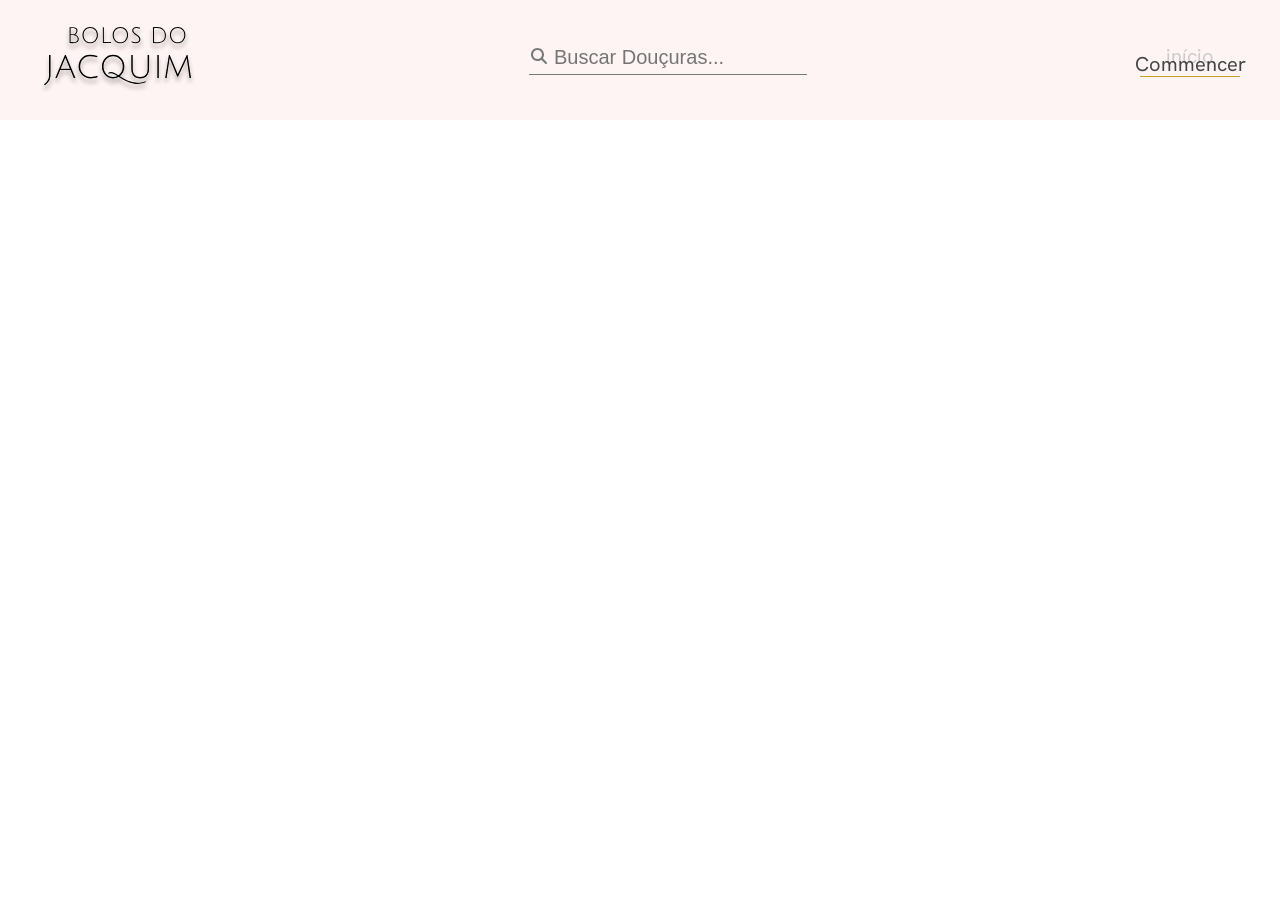
==== admProdutos/index.html @ 37fce0cb "inicio da pagina de cadastro e listagem de produtos" ====
<!DOCTYPE html>
<html lang="pt-br">

<head>
    <meta charset="UTF-8">
    <meta name="viewport" content="width=device-width, initial-scale=1.0">
    <title>bolos do jacquin</title>
    <link rel="stylesheet" href="style.css">
    <link rel="preconnect" href="https://fonts.googleapis.com">
    <link rel="preconnect" href="https://fonts.gstatic.com" crossorigin>
    <link
        href="https://fonts.googleapis.com/css2?family=Hanken+Grotesk:ital,wght@0,100..900;1,100..900&family=Libre+Caslon+Text:ital,wght@0,400;0,700;1,400&display=swap"
        rel="stylesheet">
        
</head>
<body>
    <header>
        <div class="container header_container">
            <img src="../img/logo.svg" alt="logo bolos do jacquin">

            <div class="box_busca">
                <svg xmlns="http://www.w3.org/2000/svg"
                    viewBox="0 0 640 640"><!--!Font Awesome Free 7.3.1 by @fontawesome - https://fontawesome.com License - https://fontawesome.com/license/free Copyright 2026 Fonticons, Inc.-->
                    <path
                        d="M480 272C480 317.9 465.1 360.3 440 394.7L566.6 521.4C579.1 533.9 579.1 554.2 566.6 566.7C554.1 579.2 533.8 579.2 521.3 566.7L394.7 440C360.3 465.1 317.9 480 272 480C157.1 480 64 386.9 64 272C64 157.1 157.1 64 272 64C386.9 64 480 157.1 480 272zM272 416C351.5 416 416 351.5 416 272C416 192.5 351.5 128 272 128C192.5 128 128 192.5 128 272C128 351.5 192.5 416 272 416z" />
                </svg>
                <input type="text" placeholder="Buscar Douçuras...">
            </div>

             <a class="link_inicio" href="">
                início
                <span>Commencer</span>
                <hr>
             </a>
        </div>

    </header>

    <main>

    </main>

    <footer>

    </footer>

</body>

</html>
---- admProdutos/style.css ----
*{
    margin: 0;
    padding: 0;
    box-sizing: border-box;
}

:root{
    --corPrincipal: #FFF4F4;
    --fontHanken: "Hanken Grotesk", sans-serif;
    --CorDourado: #C5A028;
}

.container{
    width: 95%;
    max-width: 1200px;
    margin: auto;
    /* background-color: aqua; */
}
header{
    background-color: var(--corPrincipal);
    font-family: var(--fontHanken);
}

.header_container{
display: flex;
justify-content: space-between;
align-items: center;
height: 120px;
}

.box_busca{
   position: relative; 
}

.box_busca svg{
    width: 20px;
    position: absolute;
    fill: #747878;

}

.box_busca input {
padding-left: 25px;
padding-bottom: 5px;
background-color: transparent;
border: none;
border-bottom: solid 1px #747878;
font-size: 20px;
}

.box_busca input{
    outline: none;
}

.link_inicio{
color: #CCCCCC;
text-decoration: none;
font-size: 20px;
position: relative;
text-align: center;
}

.link_inicio span{
color: #444444;
position: absolute;
left: -5px;
top: 8px;

}

.link_inicio hr{
    margin-top: 7px;
    width: 100px;
    background-color: var(--CorDourado) ;
    border: none;
    height: 1px;
}
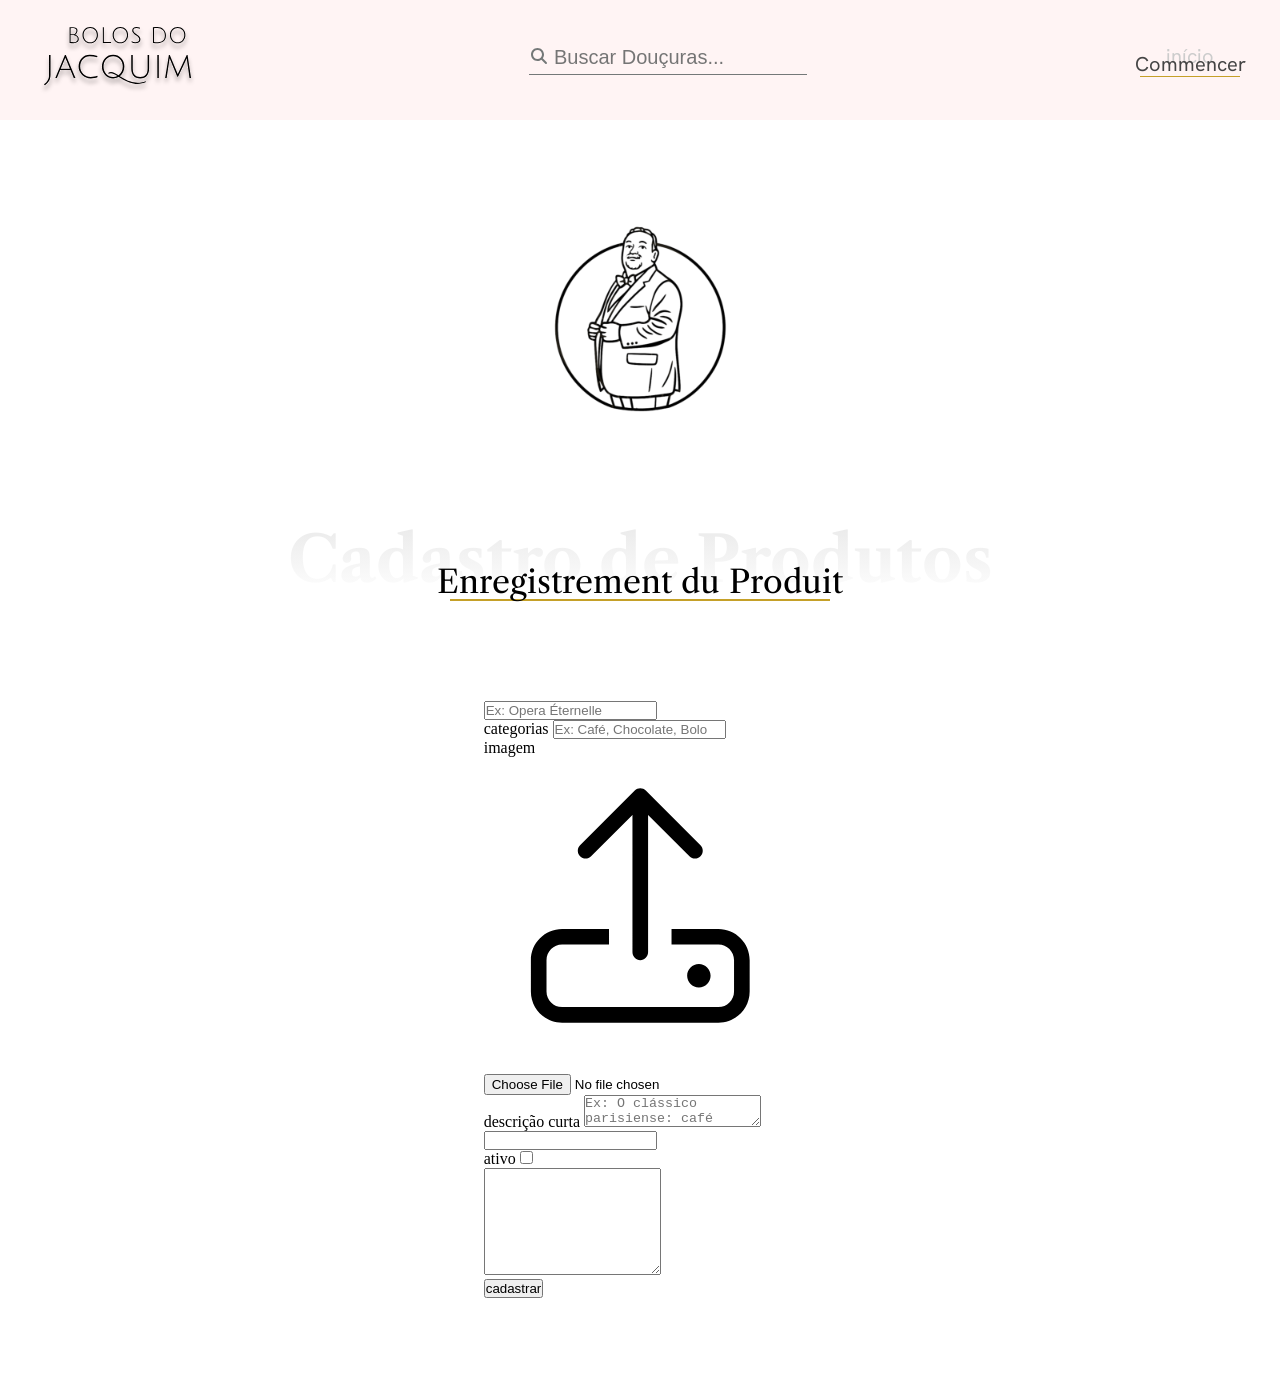
==== commit 46a6e25e: "iniciamos o formulario de cadastro de produto" ====
--- a/admProdutos/index.html
+++ b/admProdutos/index.html
@@ -1,4 +1,3 @@
-
 <!DOCTYPE html>
 <html lang="pt-br">
 
@@ -12,8 +11,9 @@
     <link
         href="https://fonts.googleapis.com/css2?family=Hanken+Grotesk:ital,wght@0,100..900;1,100..900&family=Libre+Caslon+Text:ital,wght@0,400;0,700;1,400&display=swap"
         rel="stylesheet">
-        
+
 </head>
+
 <body>
     <header>
         <div class="container header_container">
@@ -28,16 +28,93 @@
                 <input type="text" placeholder="Buscar Douçuras...">
             </div>
 
-             <a class="link_inicio" href="">
+            <a class="link_inicio" href="">
                 início
                 <span>Commencer</span>
                 <hr>
-             </a>
+            </a>
+
+            <button>
+                <svg xmlns="http://www.w3.org/2000/svg"
+                    viewBox="0 0 640 640"><!--!Font Awesome Free 7.3.1 by @fontawesome - https://fontawesome.com License - https://fontawesome.com/license/free Copyright 2026 Fonticons, Inc.-->
+                    <path
+                        d="M96 160C96 142.3 110.3 128 128 128L512 128C529.7 128 544 142.3 544 160C544 177.7 529.7 192 512 192L128 192C110.3 192 96 177.7 96 160zM96 320C96 302.3 110.3 288 128 288L512 288C529.7 288 544 302.3 544 320C544 337.7 529.7 352 512 352L128 352C110.3 352 96 337.7 96 320zM544 480C544 497.7 529.7 512 512 512L128 512C110.3 512 96 497.7 96 480C96 462.3 110.3 448 128 448L512 448C529.7 448 544 462.3 544 480z" />
+                </svg>
+            </button>
         </div>
 
     </header>
 
+
     <main>
+        <h1> Pagina administrativa - bolos do jacquin</h1>
+        <section class="cad_produtos">
+            <div class="container cad_container">
+                <img class="icon_jacquin" src="../img/Logo Bolos do Jacquin.png" alt="">
+                <div class="box_h2">
+                    <h2>Cadastro de Produtos</h2>
+                    <span>Enregistrement du Produit</span>
+                    <hr>
+                </div>
+
+                <form action="">
+                    <div class="inputs_form">
+                        <div class="form_coluna1">
+                            <div class="linha_form">
+                                <label for="nome"></label>
+                                <input placeholder="Ex: Opera Éternelle" type="text" name="" id="">
+                            </div>
+
+                            <div class="linha_form">
+                                <div class="input_cat">
+                                    <label for="">categorias</label>
+                                    <input type="text" placeholder="Ex: Café, Chocolate, Bolo" name="" id="">
+                                </div>
+                                <div class="input_img">
+                                    <span>imagem</span>
+                                    <label for="img">
+                                        <svg xmlns="http://www.w3.org/2000/svg"
+                                            viewBox="0 0 640 640"><!--! Font Awesome Pro 7.3.1 by @fontawesome - https://fontawesome.com License - https://fontawesome.com/license (Commercial License) Copyright 2026 Fonticons, Inc. -->
+                                            <path fill="currentColor"
+                                                d="M336 118.6L336 400C336 408.8 328.8 416 320 416C311.2 416 304 408.8 304 400L304 118.6L219.3 203.3C213.1 209.5 202.9 209.5 196.7 203.3C190.5 197.1 190.5 186.9 196.7 180.7L308.7 68.7C314.9 62.5 325.1 62.5 331.3 68.7L443.3 180.7C449.5 186.9 449.5 197.1 443.3 203.3C437.1 209.5 426.9 209.5 420.7 203.3L336 118.6zM256 384L160 384C142.3 384 128 398.3 128 416L128 480C128 497.7 142.3 512 160 512L480 512C497.7 512 512 497.7 512 480L512 416C512 398.3 497.7 384 480 384L384 384L384 352L480 352C515.3 352 544 380.7 544 416L544 480C544 515.3 515.3 544 480 544L160 544C124.7 544 96 515.3 96 480L96 416C96 380.7 124.7 352 160 352L256 352L256 384zM416 448C416 434.7 426.7 424 440 424C453.3 424 464 434.7 464 448C464 461.3 453.3 472 440 472C426.7 472 416 461.3 416 448z" />
+                                        </svg>
+                                    </label>
+                                    <input type="file" name="img" id="">
+                                </div>
+                            </div>
+                            <div class="linha_form">
+                                <label for="">descrição curta</label>
+                                <textarea
+                                    placeholder="Ex: O clássico parisiense: café arábica, chocolate amargo e biscuit joconde."
+                                    name="" id="" rows="2"></textarea>
+                            </div>
+                        </div>
+
+                        <div class="form_coluna2">
+                            <div class="linha_form">
+                                <div class="input_valor">
+                                    <label for="valor por quilo"></label>
+                                    <input type="text" name="" id="">
+                                </div>
+                                <div class="input_ativo">
+                                    <label for="">ativo</label>
+                                    <input type="checkbox" name="" id="">
+                                </div>
+                            </div>
+                    
+                            <div class="linha_form">
+                                <label for="descrição longa"></label>
+                                <textarea name="" id="" rows="7"></textarea>
+                            </div>
+
+
+                        </div>
+                    </div>
+                    <input type="button" value="cadastrar">
+                </form>
+            </div>
+
+        </section>
 
     </main>
 
--- a/admProdutos/style.css
+++ b/admProdutos/style.css
@@ -16,6 +16,16 @@
     margin: auto;
     /* background-color: aqua; */
 }
+
+h1 {
+    position: absolute;
+    width: 1px;
+    height: 1px;
+    margin: -1px;
+    overflow: hidden;
+}
+
+
 header{
     background-color: var(--corPrincipal);
     font-family: var(--fontHanken);
@@ -48,7 +58,7 @@
 font-size: 20px;
 }
 
-.box_busca input{
+.box_busca input :focus{
     outline: none;
 }
 
@@ -76,5 +86,137 @@
     height: 1px;
 }
 
-
-
+/* -----------botão menu-------- */
+
+.header_container button{
+    background-color: transparent;
+    border: none;
+    display: none;
+}
+
+
+
+.header_container button svg{
+    width: 45px;
+
+}
+
+/* -----------SEÇÃO CADASTRO DE PRODUTOS-------- */
+
+.cad_container{
+display: flex;
+flex-direction: column;
+align-items: center;
+padding: 100px 0;
+
+}
+
+.icon_jacquin{
+
+    width: 200px;
+}
+
+
+.box_h2 {
+    font-family: "Libre Caslon Text", serif;
+    /* background-color: aquamarine; */
+    display: flex;
+    flex-direction: column;
+    align-items: center;
+    position: relative;
+    margin-top: 100px;
+    margin-bottom: 100px;
+
+
+}
+
+.box_h2 h2 {
+    font-weight: 700;
+    font-size: 64px;
+    background-image: linear-gradient(0deg, #FFffff, #E9E9E9);
+    background-clip: text;
+    -webkit-background-clip: text;
+
+    color: transparent;
+    -webkit-text-fill-color: transparent;
+
+
+}
+
+.box_h2 span {
+    font-size: 32px;
+    position: absolute;
+    bottom: -10px;
+    margin-bottom: 10px;
+}
+
+.box_h2 hr {
+    max-width: 380px;
+    width: 100%;
+    background-color: #C5A028;
+    border: none;
+    height: 2px;
+
+}
+
+
+
+
+
+
+
+
+
+
+
+
+
+
+
+
+
+
+
+
+
+
+
+
+/* -----------midias-------- */
+
+@media screen and (max-width:768px){
+    .header_container button{
+        display: block;
+    }
+
+    .link_inicio,
+    .box_busca{
+        display: none;
+    }
+  
+    .box_h2 h2{
+        font-size: 32px;
+
+
+    }
+
+    .box_h2 span{
+
+        font-size: 20px;
+        bottom: -18;
+        margin-bottom: 20px;
+    }
+
+    .box_h2 hr{
+
+        margin-top: 10px;
+        width: 70%;
+    }
+    
+}
+
+    
+
+
+
+
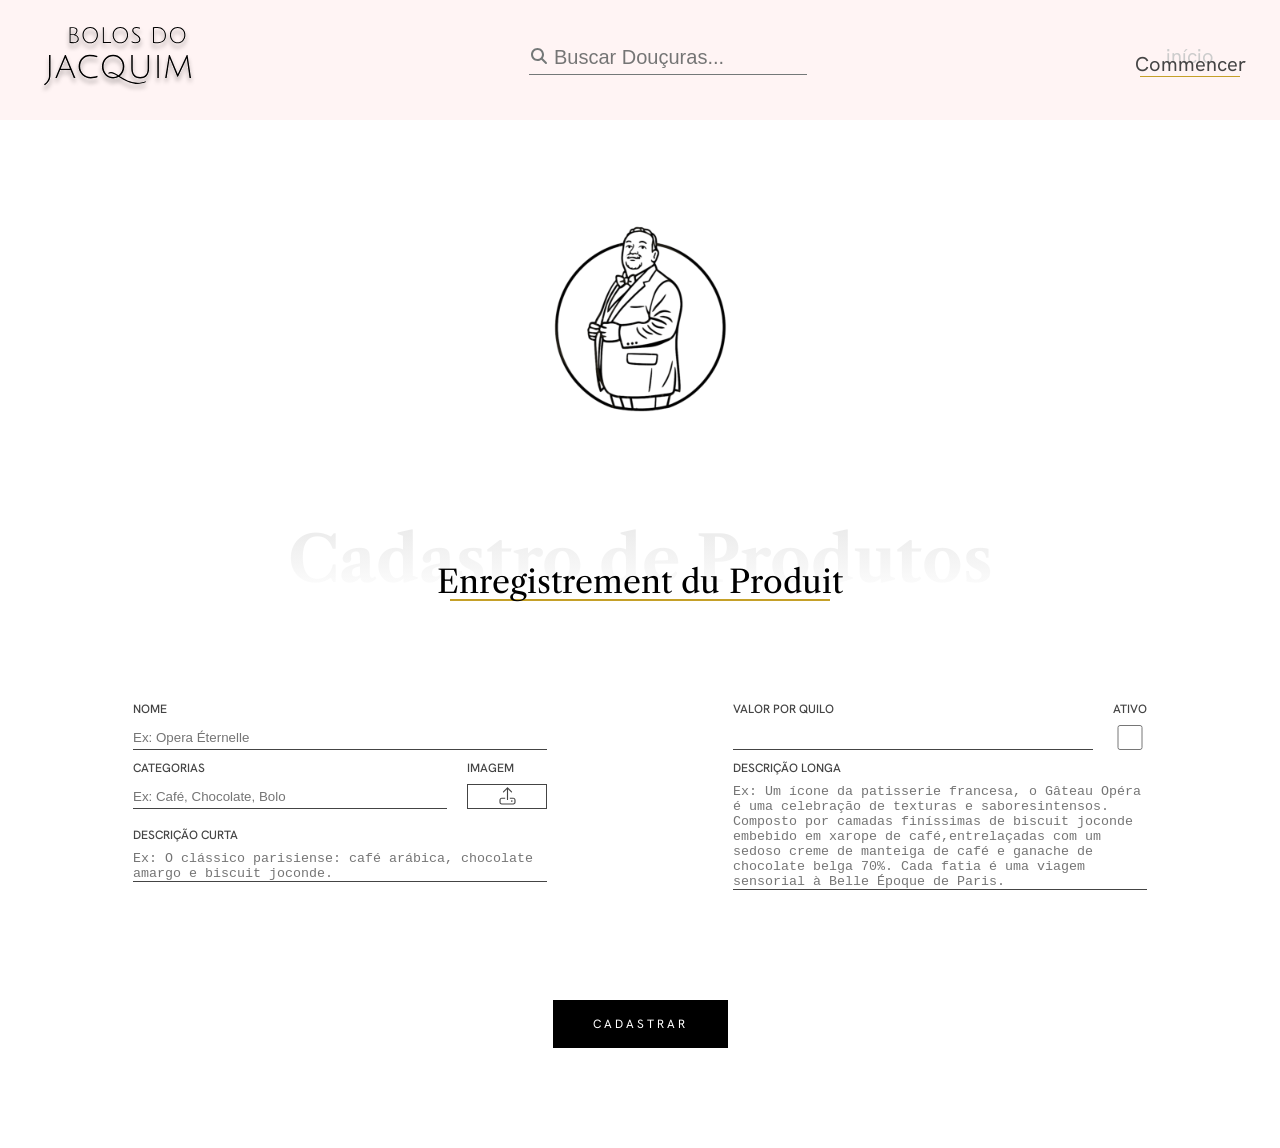
==== commit f45f7e62: "demos andamento no formulario de cadastro de produtos" ====
--- a/admProdutos/index.html
+++ b/admProdutos/index.html
@@ -44,8 +44,6 @@
         </div>
 
     </header>
-
-
     <main>
         <h1> Pagina administrativa - bolos do jacquin</h1>
         <section class="cad_produtos">
@@ -60,17 +58,17 @@
                 <form action="">
                     <div class="inputs_form">
                         <div class="form_coluna1">
-                            <div class="linha_form">
-                                <label for="nome"></label>
+                            <div class="linha_form lf_coluna">
+                                <label for="nome">nome</label>
                                 <input placeholder="Ex: Opera Éternelle" type="text" name="" id="">
                             </div>
 
-                            <div class="linha_form">
-                                <div class="input_cat">
+                            <div class="linha_form lf_linha">
+                                <div class="input_cat lf_coluna">
                                     <label for="">categorias</label>
                                     <input type="text" placeholder="Ex: Café, Chocolate, Bolo" name="" id="">
                                 </div>
-                                <div class="input_img">
+                                <div class="input_img lf_coluna">
                                     <span>imagem</span>
                                     <label for="img">
                                         <svg xmlns="http://www.w3.org/2000/svg"
@@ -79,10 +77,10 @@
                                                 d="M336 118.6L336 400C336 408.8 328.8 416 320 416C311.2 416 304 408.8 304 400L304 118.6L219.3 203.3C213.1 209.5 202.9 209.5 196.7 203.3C190.5 197.1 190.5 186.9 196.7 180.7L308.7 68.7C314.9 62.5 325.1 62.5 331.3 68.7L443.3 180.7C449.5 186.9 449.5 197.1 443.3 203.3C437.1 209.5 426.9 209.5 420.7 203.3L336 118.6zM256 384L160 384C142.3 384 128 398.3 128 416L128 480C128 497.7 142.3 512 160 512L480 512C497.7 512 512 497.7 512 480L512 416C512 398.3 497.7 384 480 384L384 384L384 352L480 352C515.3 352 544 380.7 544 416L544 480C544 515.3 515.3 544 480 544L160 544C124.7 544 96 515.3 96 480L96 416C96 380.7 124.7 352 160 352L256 352L256 384zM416 448C416 434.7 426.7 424 440 424C453.3 424 464 434.7 464 448C464 461.3 453.3 472 440 472C426.7 472 416 461.3 416 448z" />
                                         </svg>
                                     </label>
-                                    <input type="file" name="img" id="">
+                                    <input type="file" name="img" id="img">
                                 </div>
                             </div>
-                            <div class="linha_form">
+                            <div class="linha_form lf_coluna">
                                 <label for="">descrição curta</label>
                                 <textarea
                                     placeholder="Ex: O clássico parisiense: café arábica, chocolate amargo e biscuit joconde."
@@ -91,20 +89,21 @@
                         </div>
 
                         <div class="form_coluna2">
-                            <div class="linha_form">
-                                <div class="input_valor">
-                                    <label for="valor por quilo"></label>
+                            <div class="linha_form lf_linha">
+                                <div class="input_valor lf_coluna">
+                                    <label for="">valor por quilo</label>
                                     <input type="text" name="" id="">
                                 </div>
-                                <div class="input_ativo">
+                                <div class="input_ativo lf_coluna">
                                     <label for="">ativo</label>
                                     <input type="checkbox" name="" id="">
                                 </div>
                             </div>
-                    
-                            <div class="linha_form">
-                                <label for="descrição longa"></label>
-                                <textarea name="" id="" rows="7"></textarea>
+
+                            <div class="linha_form lf_coluna">
+                                <label for="">descrição longa</label>
+                                <textarea name="" id="" rows="7"
+                                    placeholder="Ex: Um ícone da patisserie francesa, o Gâteau Opéra é uma celebração de texturas e saboresintensos. Composto por camadas finíssimas de biscuit joconde embebido em xarope de café,entrelaçadas com um sedoso creme de manteiga de café e ganache de chocolate belga 70%. Cada fatia é uma viagem sensorial à Belle Époque de Paris."></textarea>
                             </div>
 
 
--- a/admProdutos/style.css
+++ b/admProdutos/style.css
@@ -162,8 +162,140 @@
 
 
 
-
-
+/* -----------formulario-------- */
+
+form{
+
+/* background-color: aquamarine; */
+width: 100%;
+}
+
+.inputs_form{
+display: flex;
+justify-content: space-around;
+width: 100%;
+max-width: 1200px;
+
+}
+
+.lf_coluna{
+display: flex;
+flex-direction: column;
+
+}
+
+.lf_linha{
+    display: flex;
+}
+
+
+
+
+
+.input_img svg{
+width: 23px;
+
+
+}
+
+
+.form_coluna1,
+.form_coluna2{
+
+    width: 414px;
+
+}
+
+
+
+
+.input_img span,
+form label{
+
+    font-family: var(--fontHanken);
+    text-transform: uppercase;
+    color: #444444;
+    font-size: 12px;
+    font-weight: 500;
+    margin-bottom: 8px;
+}
+
+.inputs_form input[type=text],
+.inputs_form textarea{
+
+background-color: transparent;
+border: none;
+border-bottom: solid 1px #444444;
+resize: none;
+}
+
+
+.inputs_form input[type=text] :focus,
+.inputs_form textarea :focus{
+outline: none;
+
+
+}
+
+
+
+.linha_form{
+
+    margin-bottom: 10px;
+}
+
+.inputs_form input[type=file]{
+display: none;
+
+}
+
+
+.input_img label{
+    /* background-color: blueviolet; */
+    display: flex;
+    align-items: center;
+    justify-content: center;
+    width: 80px;
+    border: solid 1px #444444;
+}
+
+.input_img label:hover{
+    cursor: pointer;
+}
+
+
+
+form input[type=checkbox],
+form input[type=text]{
+    height: 25px;
+}
+
+.input_cat input{
+width: 314px;
+margin-right: 20px;
+}
+
+.input_valor input{
+
+    margin-right: 20px;
+    width: 360px;
+}
+
+form input[type=button]{
+    margin:  100px auto 0;
+    display: block;
+    font-family: var(--fontHanken);
+border: none;
+    font-size: 12px;
+    text-transform: uppercase;
+    color: #FFFFFF;
+    text-decoration: none;
+    background-color: #000;
+    padding: 16px 40px;
+    letter-spacing: 3px;
+    font-weight: 500px;
+    
+}
 
 
 
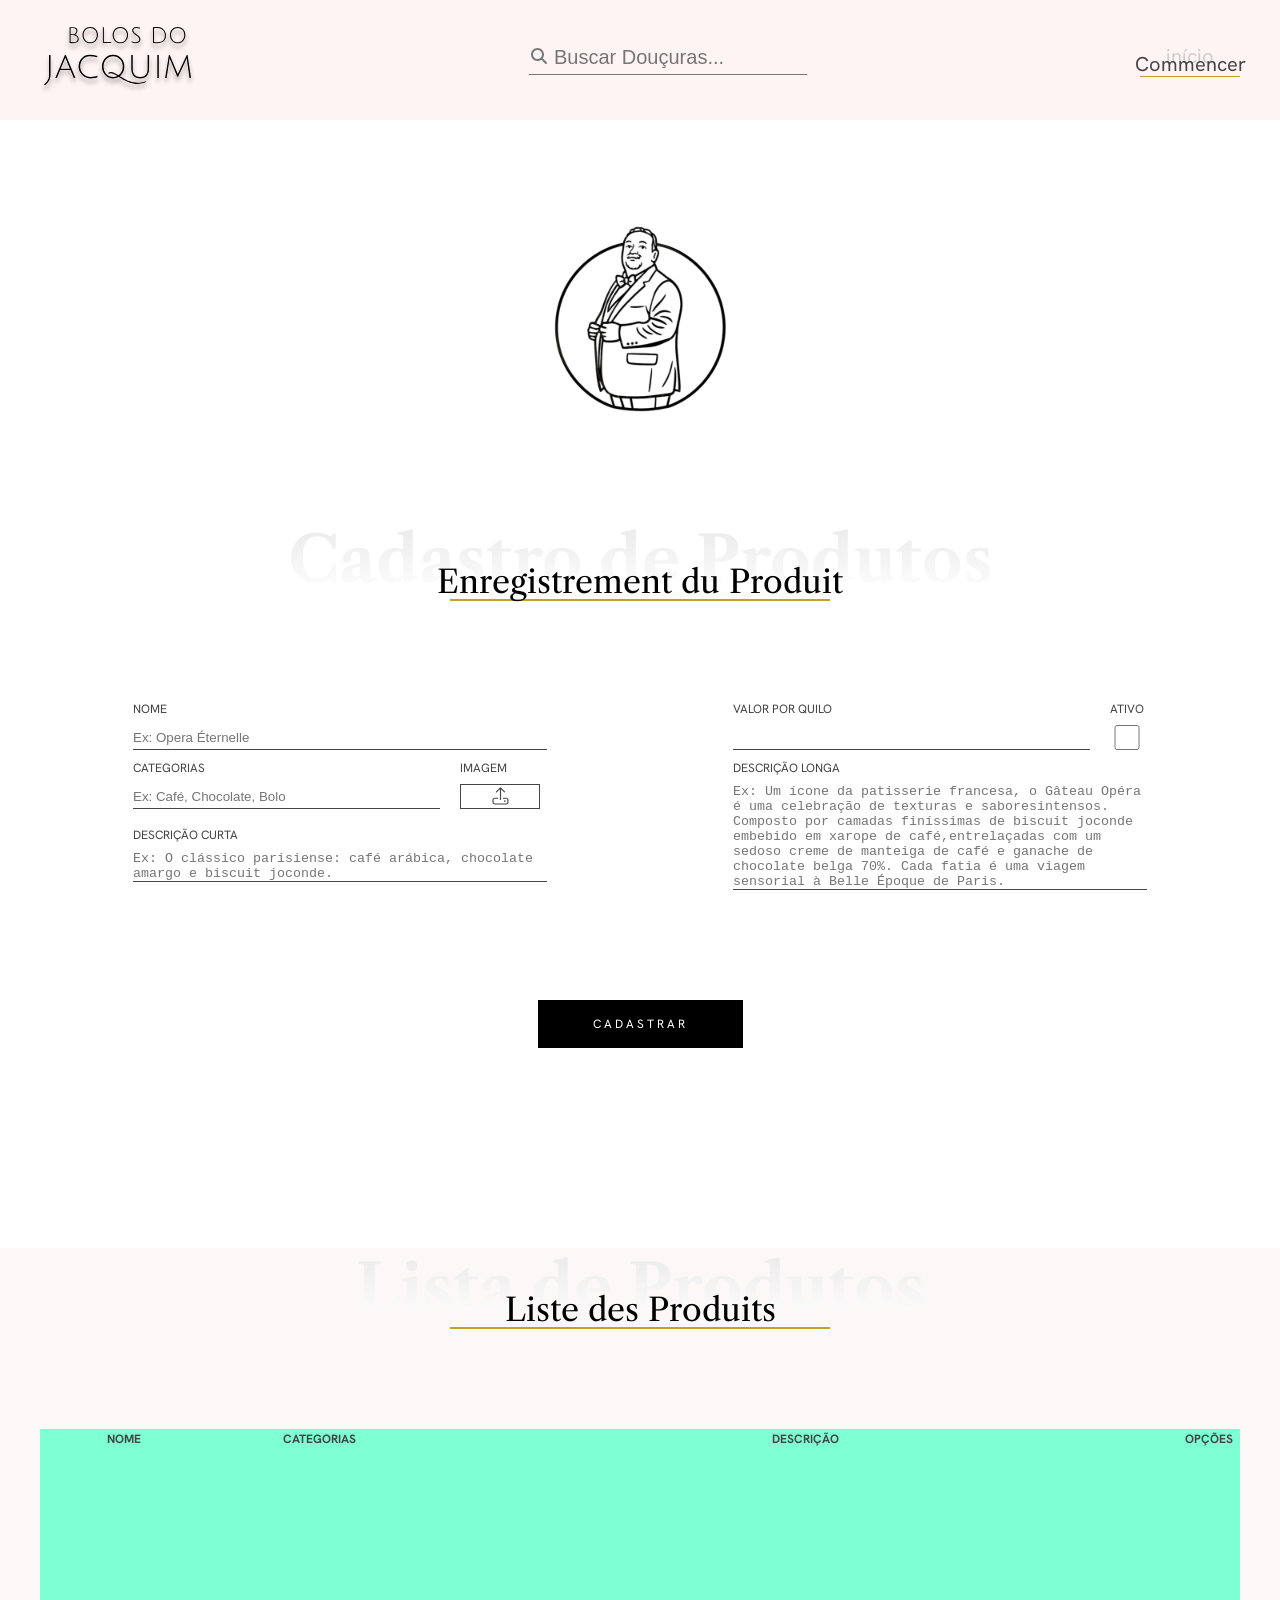
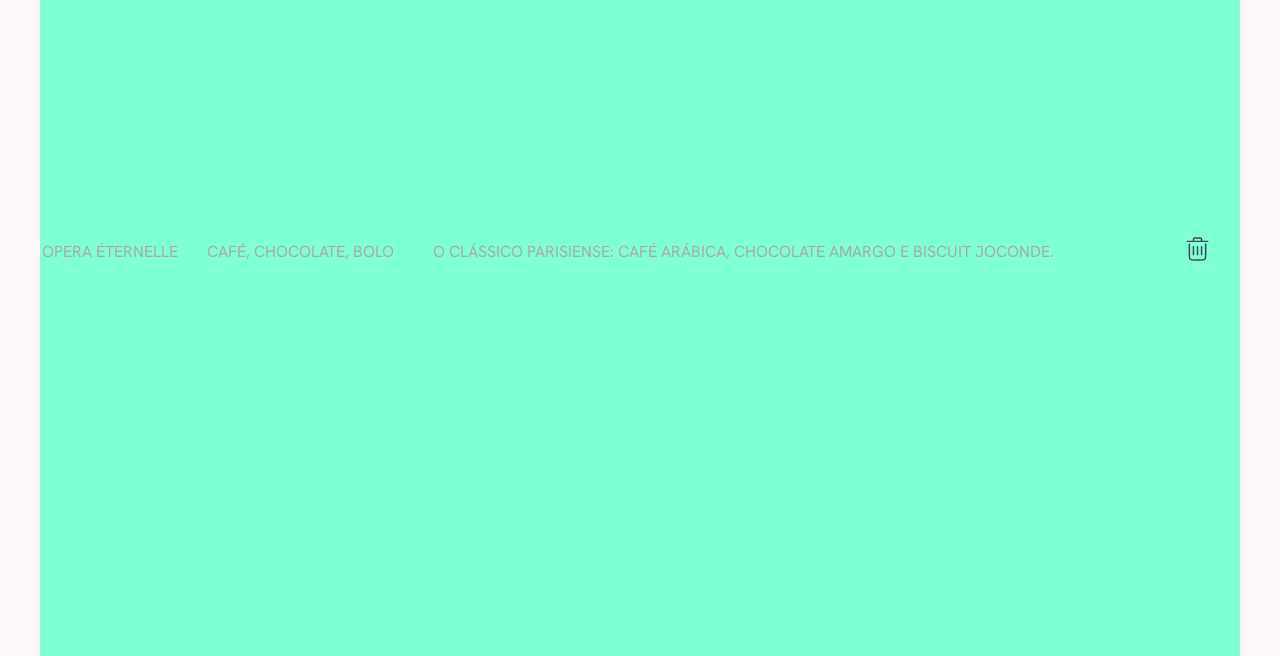
==== commit c6ad66cd: "Iniciamos a seção de listagem de produtos" ====
--- a/admProdutos/index.html
+++ b/admProdutos/index.html
@@ -62,7 +62,6 @@
                                 <label for="nome">nome</label>
                                 <input placeholder="Ex: Opera Éternelle" type="text" name="" id="">
                             </div>
-
                             <div class="linha_form lf_linha">
                                 <div class="input_cat lf_coluna">
                                     <label for="">categorias</label>
@@ -87,7 +86,6 @@
                                     name="" id="" rows="2"></textarea>
                             </div>
                         </div>
-
                         <div class="form_coluna2">
                             <div class="linha_form lf_linha">
                                 <div class="input_valor lf_coluna">
@@ -105,8 +103,6 @@
                                 <textarea name="" id="" rows="7"
                                     placeholder="Ex: Um ícone da patisserie francesa, o Gâteau Opéra é uma celebração de texturas e saboresintensos. Composto por camadas finíssimas de biscuit joconde embebido em xarope de café,entrelaçadas com um sedoso creme de manteiga de café e ganache de chocolate belga 70%. Cada fatia é uma viagem sensorial à Belle Époque de Paris."></textarea>
                             </div>
-
-
                         </div>
                     </div>
                     <input type="button" value="cadastrar">
@@ -115,6 +111,46 @@
 
         </section>
 
+        <section class="list_produtos">
+            <div class="container list_container">
+                <div class="box_h2">
+                    <h2>Lista de Produtos</h2>
+                    <span>Liste des Produits</span>
+                    <hr>
+                </div>
+
+                <table>
+                    <thead>
+                        <tr>
+                            <th>nome</th>
+                            <th>categorias</th>
+                            <th>descrição</th>
+                            <th>opções</th>
+                        </tr>
+                    </thead>
+                    <tbody>
+                        <tr>
+                            <td>Opera Éternelle</td>
+                            <td>Café, Chocolate, Bolo</td>
+                            <td>O clássico parisiense: café
+                                arábica, chocolate amargo e biscuit
+                                joconde.</td>
+                            <td>
+                                <?xml version="1.0" encoding="utf-8"?><!-- Uploaded to: SVG Repo, www.svgrepo.com, Generator: SVG Repo Mixer Tools -->
+                                <svg width="800px" height="800px" viewBox="0 0 24 24" fill="none"
+                                xmlns="http://www.w3.org/2000/svg">
+                                <path
+                                d="M5 6.77273H9.2M19 6.77273H14.8M9.2 6.77273V5.5C9.2 4.94772 9.64772 4.5 10.2 4.5H13.8C14.3523 4.5 14.8 4.94772 14.8 5.5V6.77273M9.2 6.77273H14.8M6.4 8.59091V15.8636C6.4 17.5778 6.4 18.4349 6.94673 18.9675C7.49347 19.5 8.37342 19.5 10.1333 19.5H13.8667C15.6266 19.5 16.5065 19.5 17.0533 18.9675C17.6 18.4349 17.6 17.5778 17.6 15.8636V8.59091M9.2 10.4091V15.8636M12 10.4091V15.8636M14.8 10.4091V15.8636"
+                                stroke="#464455" stroke-linecap="round" stroke-linejoin="round" />
+                            </svg>
+                        </td>
+                        </tr>
+                    </tbody>
+                </table>
+            </div>
+
+
+        </section>
     </main>
 
     <footer>
--- a/admProdutos/style.css
+++ b/admProdutos/style.css
@@ -1,16 +1,18 @@
-*{
+* {
     margin: 0;
     padding: 0;
     box-sizing: border-box;
 }
 
-:root{
+:root {
     --corPrincipal: #FFF4F4;
     --fontHanken: "Hanken Grotesk", sans-serif;
     --CorDourado: #C5A028;
-}
-
-.container{
+
+    --corSecundaria: #fdf8f8;
+}
+
+.container {
     width: 95%;
     max-width: 1200px;
     margin: auto;
@@ -26,23 +28,23 @@
 }
 
 
-header{
+header {
     background-color: var(--corPrincipal);
     font-family: var(--fontHanken);
 }
 
-.header_container{
-display: flex;
-justify-content: space-between;
-align-items: center;
-height: 120px;
-}
-
-.box_busca{
-   position: relative; 
-}
-
-.box_busca svg{
+.header_container {
+    display: flex;
+    justify-content: space-between;
+    align-items: center;
+    height: 120px;
+}
+
+.box_busca {
+    position: relative;
+}
+
+.box_busca svg {
     width: 20px;
     position: absolute;
     fill: #747878;
@@ -50,45 +52,45 @@
 }
 
 .box_busca input {
-padding-left: 25px;
-padding-bottom: 5px;
-background-color: transparent;
-border: none;
-border-bottom: solid 1px #747878;
-font-size: 20px;
-}
-
-.box_busca input :focus{
+    padding-left: 25px;
+    padding-bottom: 5px;
+    background-color: transparent;
+    border: none;
+    border-bottom: solid 1px #747878;
+    font-size: 20px;
+}
+
+.box_busca input :focus {
     outline: none;
 }
 
-.link_inicio{
-color: #CCCCCC;
-text-decoration: none;
-font-size: 20px;
-position: relative;
-text-align: center;
-}
-
-.link_inicio span{
-color: #444444;
-position: absolute;
-left: -5px;
-top: 8px;
-
-}
-
-.link_inicio hr{
+.link_inicio {
+    color: #CCCCCC;
+    text-decoration: none;
+    font-size: 20px;
+    position: relative;
+    text-align: center;
+}
+
+.link_inicio span {
+    color: #444444;
+    position: absolute;
+    left: -5px;
+    top: 8px;
+
+}
+
+.link_inicio hr {
     margin-top: 7px;
     width: 100px;
-    background-color: var(--CorDourado) ;
+    background-color: var(--CorDourado);
     border: none;
     height: 1px;
 }
 
 /* -----------botão menu-------- */
 
-.header_container button{
+.header_container button {
     background-color: transparent;
     border: none;
     display: none;
@@ -96,22 +98,22 @@
 
 
 
-.header_container button svg{
+.header_container button svg {
     width: 45px;
 
 }
 
 /* -----------SEÇÃO CADASTRO DE PRODUTOS-------- */
 
-.cad_container{
-display: flex;
-flex-direction: column;
-align-items: center;
-padding: 100px 0;
-
-}
-
-.icon_jacquin{
+.cad_container {
+    display: flex;
+    flex-direction: column;
+    align-items: center;
+    padding: 100px 0;
+
+}
+
+.icon_jacquin {
 
     width: 200px;
 }
@@ -160,40 +162,35 @@
 }
 
 
-
-
 /* -----------formulario-------- */
 
-form{
-
-/* background-color: aquamarine; */
-width: 100%;
-}
-
-.inputs_form{
-display: flex;
-justify-content: space-around;
-width: 100%;
-max-width: 1200px;
-
-}
-
-.lf_coluna{
-display: flex;
-flex-direction: column;
-
-}
-
-.lf_linha{
-    display: flex;
-}
-
-
-
-
-
-.input_img svg{
-width: 23px;
+form {
+
+    /* background-color: aquamarine; */
+    width: 100%;
+}
+
+.inputs_form {
+    display: flex;
+    justify-content: space-around;
+    width: 100%;
+    max-width: 1200px;
+
+}
+
+.lf_coluna {
+    display: flex;
+    flex-direction: column;
+
+}
+
+.lf_linha {
+    display: flex;
+}
+
+
+.input_img svg {
+    width: 23px;
 
 
 }
@@ -201,56 +198,49 @@
 
 .form_coluna1,
 .form_coluna2{
-
-    width: 414px;
-
-}
-
-
-
+    max-width: 414px;
+    width: 45%;
+   
+}
 
 .input_img span,
-form label{
-
+form label {
     font-family: var(--fontHanken);
     text-transform: uppercase;
     color: #444444;
     font-size: 12px;
-    font-weight: 500;
+    font-weight: 00;
     margin-bottom: 8px;
 }
 
 .inputs_form input[type=text],
-.inputs_form textarea{
-
-background-color: transparent;
-border: none;
-border-bottom: solid 1px #444444;
-resize: none;
+.inputs_form textarea {
+    background-color: transparent;
+    border: none;
+    border-bottom: solid 1px #444444;
+    resize: none;
 }
 
 
 .inputs_form input[type=text] :focus,
-.inputs_form textarea :focus{
-outline: none;
-
-
-}
-
-
-
-.linha_form{
+.inputs_form textarea :focus {
+    outline: none;
+
+
+}
+
+.linha_form {
 
     margin-bottom: 10px;
 }
 
-.inputs_form input[type=file]{
-display: none;
-
-}
-
-
-.input_img label{
+.inputs_form input[type=file] {
+    display: none;
+
+}
+
+
+.input_img label {
     /* background-color: blueviolet; */
     display: flex;
     align-items: center;
@@ -259,41 +249,86 @@
     border: solid 1px #444444;
 }
 
-.input_img label:hover{
+.input_img label:hover {
     cursor: pointer;
 }
 
 
 
 form input[type=checkbox],
-form input[type=text]{
+form input[type=text] {
     height: 25px;
 }
 
-.input_cat input{
-width: 314px;
-margin-right: 20px;
-}
-
-.input_valor input{
-
+.input_cat{
+    width: 79%;
+}
+
+.input_cat input {
+    max-width: 314px;
     margin-right: 20px;
-    width: 360px;
-}
-
-form input[type=button]{
-    margin:  100px auto 0;
+}
+
+.input_valor{
+    width: 91%;
+}
+
+
+
+.input_valor input {
+
+    margin-right: 20px;
+    max-width: 360px;
+}
+
+form input[type=button] {
+    margin: 100px auto 0;
     display: block;
     font-family: var(--fontHanken);
-border: none;
+    border: none;
     font-size: 12px;
     text-transform: uppercase;
-    color: #FFFFFF;
     text-decoration: none;
     background-color: #000;
-    padding: 16px 40px;
+    font-weight: 600px;
+    color: #FFFFFF;
+    padding: 16px 55px;
+    cursor: pointer;
     letter-spacing: 3px;
-    font-weight: 500px;
+
+}
+
+/* -----------LISTA DE PRODUTOS-------- */
+
+.list_produtos{
+    background-color: var(--corSecundaria);
+}
+
+
+table{
+    background-color: aquamarine;
+    width: 100%;
+    font-family: var(--fontHanken);
+    text-transform: uppercase;
+
+}
+
+thead{
+    font-size: 12px;
+    font-weight: 600;
+    color: #444444;
+}
+
+tbody{
+    color: #AAAAAA;
+
+}
+
+
+
+
+table svg{
+    width: 35px;
     
 }
 
@@ -314,41 +349,71 @@
 
 
 
+
+
+
+
+
+
+
+
+
+
+
+
+
+
+
+
+
+
+
+
 /* -----------midias-------- */
 
-@media screen and (max-width:768px){
-    .header_container button{
+@media screen and (max-width:768px) {
+    .header_container button {
         display: block;
     }
 
     .link_inicio,
-    .box_busca{
+    .box_busca {
         display: none;
     }
-  
-    .box_h2 h2{
+
+    .box_h2 h2 {
         font-size: 32px;
 
 
     }
 
-    .box_h2 span{
+    .box_h2 span {
 
         font-size: 20px;
         bottom: -18;
         margin-bottom: 20px;
     }
 
-    .box_h2 hr{
+    .box_h2 hr {
 
         margin-top: 10px;
         width: 70%;
     }
-    
-}
-
-    
-
-
-
-
+
+
+
+
+    /* ---------FORMULARIO---------- */
+    .inputs_form{
+        flex-direction: column;
+        align-items: center;
+    }
+    .form_coluna1,
+    .form_coluna2{
+        max-width: 500px;
+        width: 80%;
+    }
+
+}
+
+
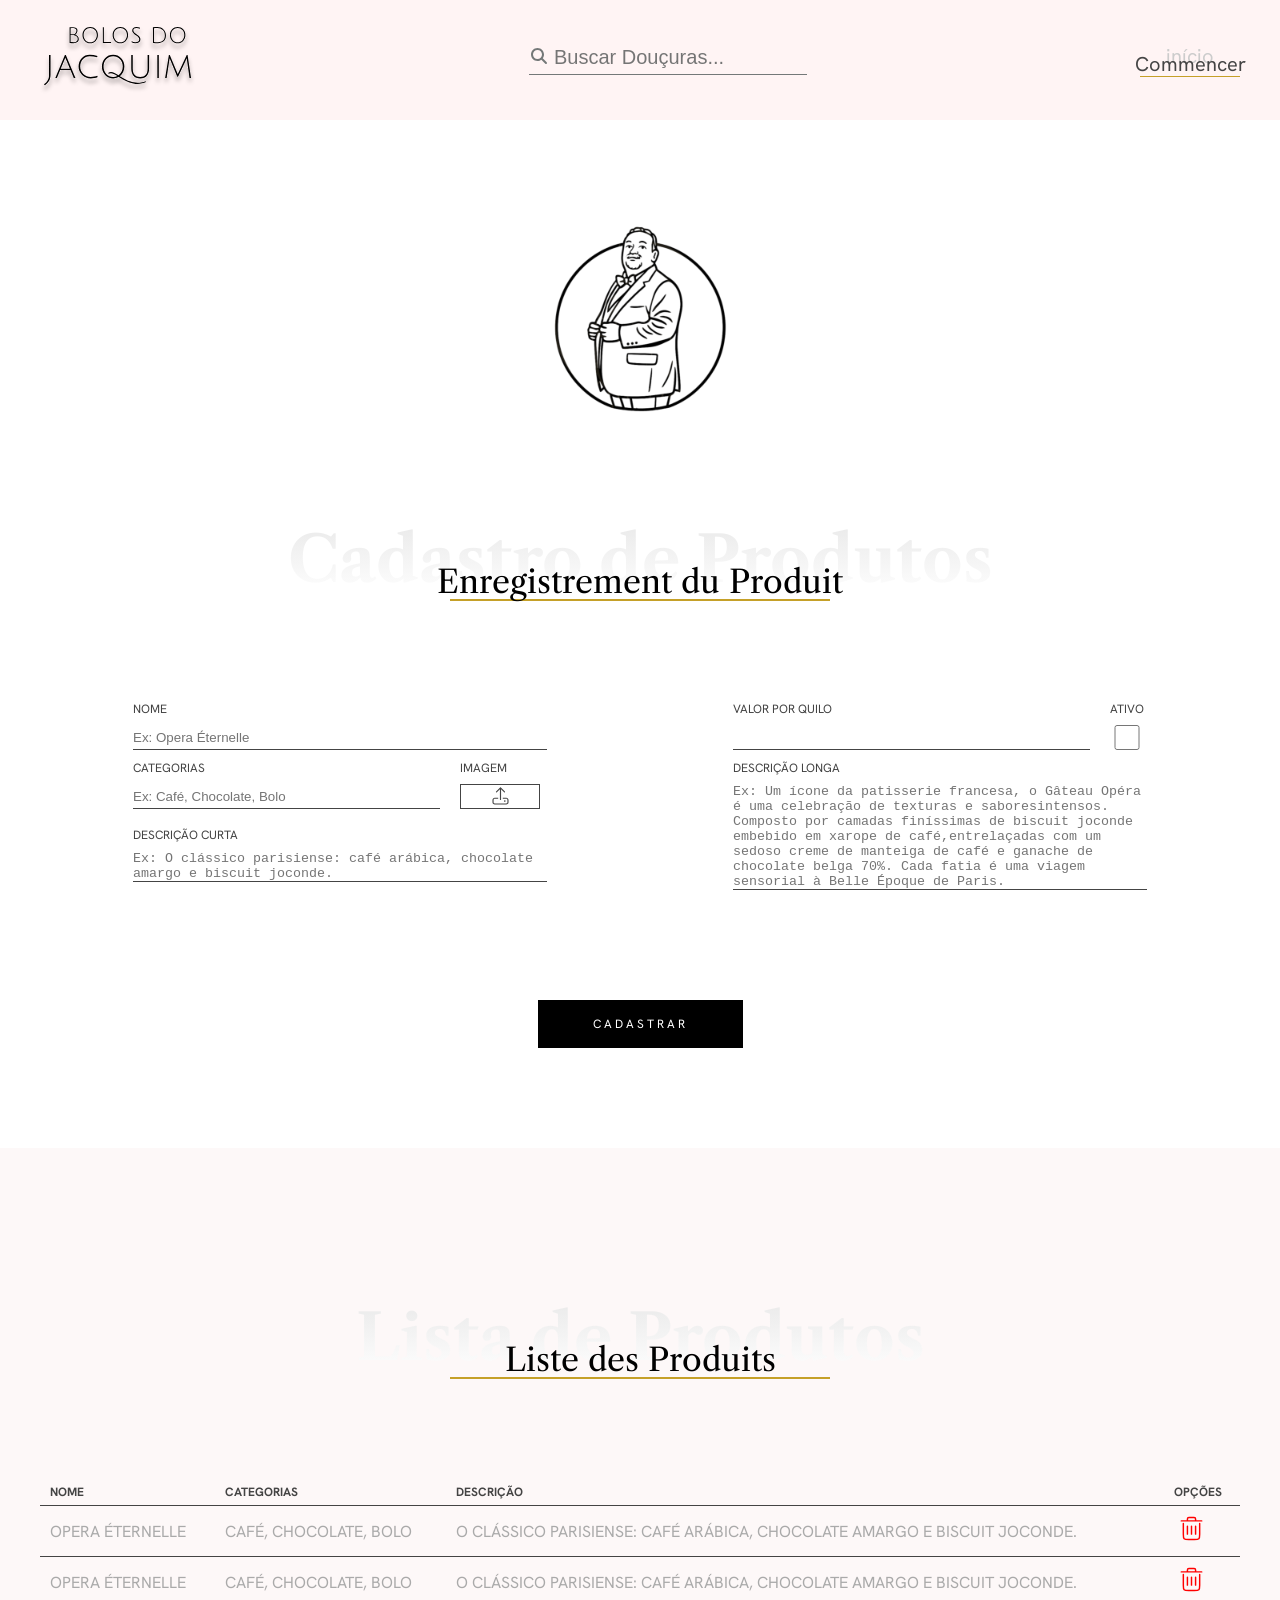
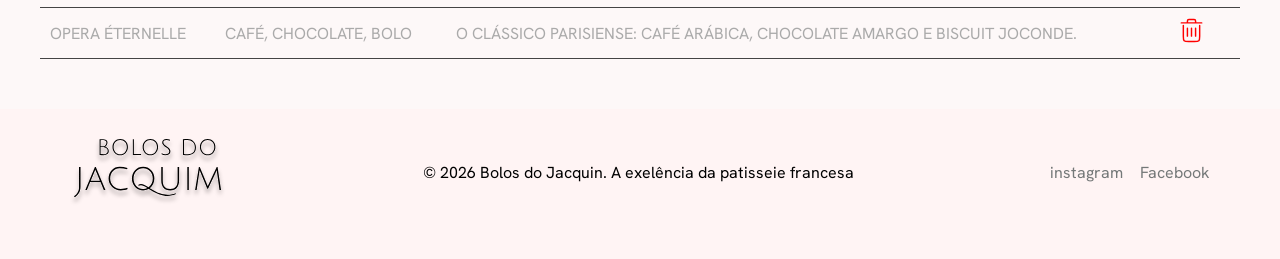
==== commit 94c9653b: "Terminamos a lista de produtos e começamos o rodapé" ====
--- a/admProdutos/index.html
+++ b/admProdutos/index.html
@@ -130,20 +130,49 @@
                     </thead>
                     <tbody>
                         <tr>
-                            <td>Opera Éternelle</td>
-                            <td>Café, Chocolate, Bolo</td>
-                            <td>O clássico parisiense: café
+                            <td data-cell="nome">Opera Éternelle</td>
+                            <td data-cell="categorias">Café, Chocolate, Bolo</td>
+                            <td data-cell="descrição">O clássico parisiense: café
                                 arábica, chocolate amargo e biscuit
                                 joconde.</td>
-                            <td>
+                            <td data-cell="opções">
                                 <?xml version="1.0" encoding="utf-8"?><!-- Uploaded to: SVG Repo, www.svgrepo.com, Generator: SVG Repo Mixer Tools -->
-                                <svg width="800px" height="800px" viewBox="0 0 24 24" fill="none"
-                                xmlns="http://www.w3.org/2000/svg">
-                                <path
-                                d="M5 6.77273H9.2M19 6.77273H14.8M9.2 6.77273V5.5C9.2 4.94772 9.64772 4.5 10.2 4.5H13.8C14.3523 4.5 14.8 4.94772 14.8 5.5V6.77273M9.2 6.77273H14.8M6.4 8.59091V15.8636C6.4 17.5778 6.4 18.4349 6.94673 18.9675C7.49347 19.5 8.37342 19.5 10.1333 19.5H13.8667C15.6266 19.5 16.5065 19.5 17.0533 18.9675C17.6 18.4349 17.6 17.5778 17.6 15.8636V8.59091M9.2 10.4091V15.8636M12 10.4091V15.8636M14.8 10.4091V15.8636"
-                                stroke="#464455" stroke-linecap="round" stroke-linejoin="round" />
-                            </svg>
-                        </td>
+                                <svg viewBox="0 0 24 24" fill="none" xmlns="http://www.w3.org/2000/svg">
+                                    <path
+                                        d="M5 6.77273H9.2M19 6.77273H14.8M9.2 6.77273V5.5C9.2 4.94772 9.64772 4.5 10.2 4.5H13.8C14.3523 4.5 14.8 4.94772 14.8 5.5V6.77273M9.2 6.77273H14.8M6.4 8.59091V15.8636C6.4 17.5778 6.4 18.4349 6.94673 18.9675C7.49347 19.5 8.37342 19.5 10.1333 19.5H13.8667C15.6266 19.5 16.5065 19.5 17.0533 18.9675C17.6 18.4349 17.6 17.5778 17.6 15.8636V8.59091M9.2 10.4091V15.8636M12 10.4091V15.8636M14.8 10.4091V15.8636"
+                                        stroke="#FF0000" stroke-linecap="round" stroke-linejoin="round" />
+                                </svg>
+                            </td>
+                        </tr>
+                        <tr>
+                            <td data-cell="nome">Opera Éternelle</td>
+                            <td data-cell="categorias">Café, Chocolate, Bolo</td>
+                            <td data-cell="descrição">O clássico parisiense: café
+                                arábica, chocolate amargo e biscuit
+                                joconde.</td>
+                            <td data-cell="opções">
+                                <?xml version="1.0" encoding="utf-8"?><!-- Uploaded to: SVG Repo, www.svgrepo.com, Generator: SVG Repo Mixer Tools -->
+                                <svg viewBox="0 0 24 24" fill="none" xmlns="http://www.w3.org/2000/svg">
+                                    <path
+                                        d="M5 6.77273H9.2M19 6.77273H14.8M9.2 6.77273V5.5C9.2 4.94772 9.64772 4.5 10.2 4.5H13.8C14.3523 4.5 14.8 4.94772 14.8 5.5V6.77273M9.2 6.77273H14.8M6.4 8.59091V15.8636C6.4 17.5778 6.4 18.4349 6.94673 18.9675C7.49347 19.5 8.37342 19.5 10.1333 19.5H13.8667C15.6266 19.5 16.5065 19.5 17.0533 18.9675C17.6 18.4349 17.6 17.5778 17.6 15.8636V8.59091M9.2 10.4091V15.8636M12 10.4091V15.8636M14.8 10.4091V15.8636"
+                                        stroke="#FF0000" stroke-linecap="round" stroke-linejoin="round" />
+                                </svg>
+                            </td>
+                        </tr>
+                        <tr>
+                            <td data-cell="nome">Opera Éternelle</td>
+                            <td data-cell="categorias">Café, Chocolate, Bolo</td>
+                            <td data-cell="descrição">O clássico parisiense: café
+                                arábica, chocolate amargo e biscuit
+                                joconde.</td>
+                            <td data-cell="opções">
+                                <?xml version="1.0" encoding="utf-8"?><!-- Uploaded to: SVG Repo, www.svgrepo.com, Generator: SVG Repo Mixer Tools -->
+                                <svg viewBox="0 0 24 24" fill="none" xmlns="http://www.w3.org/2000/svg">
+                                    <path
+                                        d="M5 6.77273H9.2M19 6.77273H14.8M9.2 6.77273V5.5C9.2 4.94772 9.64772 4.5 10.2 4.5H13.8C14.3523 4.5 14.8 4.94772 14.8 5.5V6.77273M9.2 6.77273H14.8M6.4 8.59091V15.8636C6.4 17.5778 6.4 18.4349 6.94673 18.9675C7.49347 19.5 8.37342 19.5 10.1333 19.5H13.8667C15.6266 19.5 16.5065 19.5 17.0533 18.9675C17.6 18.4349 17.6 17.5778 17.6 15.8636V8.59091M9.2 10.4091V15.8636M12 10.4091V15.8636M14.8 10.4091V15.8636"
+                                        stroke="#FF0000" stroke-linecap="round" stroke-linejoin="round" />
+                                </svg>
+                            </td>
                         </tr>
                     </tbody>
                 </table>
@@ -154,7 +183,14 @@
     </main>
 
     <footer>
-
+        <div class=" container footer_container">
+            <img src="../img/logo.svg" alt="Logo do Bolos do Jacquin">
+            <span>© 2026 Bolos do Jacquin. A exelência da patisseie francesa</span>
+            <nav class="nav_footer">
+                <a href="">instagram</a>
+                <a href="">Facebook</a>
+            </nav>
+        </div>
     </footer>
 
 </body>
--- a/admProdutos/style.css
+++ b/admProdutos/style.css
@@ -197,10 +197,10 @@
 
 
 .form_coluna1,
-.form_coluna2{
+.form_coluna2 {
     max-width: 414px;
     width: 45%;
-   
+
 }
 
 .input_img span,
@@ -260,7 +260,7 @@
     height: 25px;
 }
 
-.input_cat{
+.input_cat {
     width: 79%;
 }
 
@@ -269,7 +269,7 @@
     margin-right: 20px;
 }
 
-.input_valor{
+.input_valor {
     width: 91%;
 }
 
@@ -300,26 +300,30 @@
 
 /* -----------LISTA DE PRODUTOS-------- */
 
-.list_produtos{
+.list_produtos {
     background-color: var(--corSecundaria);
-}
-
-
-table{
-    background-color: aquamarine;
+    padding-top: 50px;
+    padding-bottom: 50px;
+}
+
+
+table {
+    /* background-color: aquamarine; */
     width: 100%;
     font-family: var(--fontHanken);
     text-transform: uppercase;
-
-}
-
-thead{
+    border-collapse: collapse;
+
+}
+
+thead {
     font-size: 12px;
     font-weight: 600;
     color: #444444;
-}
-
-tbody{
+    text-align: left;
+}
+
+tbody {
     color: #AAAAAA;
 
 }
@@ -327,38 +331,56 @@
 
 
 
-table svg{
+table svg {
     width: 35px;
-    
-}
-
-
-
-
-
-
-
-
-
-
-
-
-
-
-
-
-
-
-
-
-
-
-
-
-
-
-
-
+    /* fill: #bd0000; */
+
+}
+
+th,
+td {
+    border-bottom: solid 1px #444444;
+    padding: 5px 10px;
+
+}
+
+
+/* --------footer---- */
+
+
+footer {
+    background-color: #fff4f4;
+    height: 150px;
+    /* margin-bottom: 30px auto 30px; */
+}
+
+
+
+.footer_container {
+    display: flex;
+    justify-content: space-between;
+    align-items: center;
+    padding: 30px 30px;
+
+}
+
+.nav_footer {
+    display: flex;
+    justify-content: space-between;
+    width: 160px;
+}
+
+
+
+.footer_container span,
+.nav_footer a {
+    font-family: "Hanken Grotesk", sans-serif;
+}
+
+.nav_footer a {
+    text-decoration: none;
+    color: #747878;
+}
 
 
 
@@ -404,16 +426,66 @@
 
 
     /* ---------FORMULARIO---------- */
-    .inputs_form{
+    .inputs_form {
         flex-direction: column;
         align-items: center;
     }
+
     .form_coluna1,
-    .form_coluna2{
+    .form_coluna2 {
         max-width: 500px;
         width: 80%;
     }
 
-}
-
-
+
+    /* ---------tabela---------- */
+
+    thead {
+        display: none;
+
+    }
+
+    tbody tr {
+        display: flex;
+        flex-direction: column;
+        border: solid 1px #444444;
+        border-radius: 10px;
+        background-color: #FFFFFF;
+        box-shadow: #00000052 5px 5px 5px;
+        max-width: 500px;
+        margin: 0 auto 50px;
+
+
+    }
+
+
+    tbody td {
+        border: none;
+
+    }
+
+    tbody td::before {
+        content: attr(data-cell) ": ";
+        font-size: 12px;
+        color: #444444;
+
+    }
+
+
+    /* ---------footer---------- */
+
+    .footer_container {
+        display: flex;
+        align-items: center;
+        flex-direction: column;
+        text-align: center;
+        padding: 25px 25px;
+    }
+
+    footer img {
+        width: 110px;
+    }
+
+
+
+}
